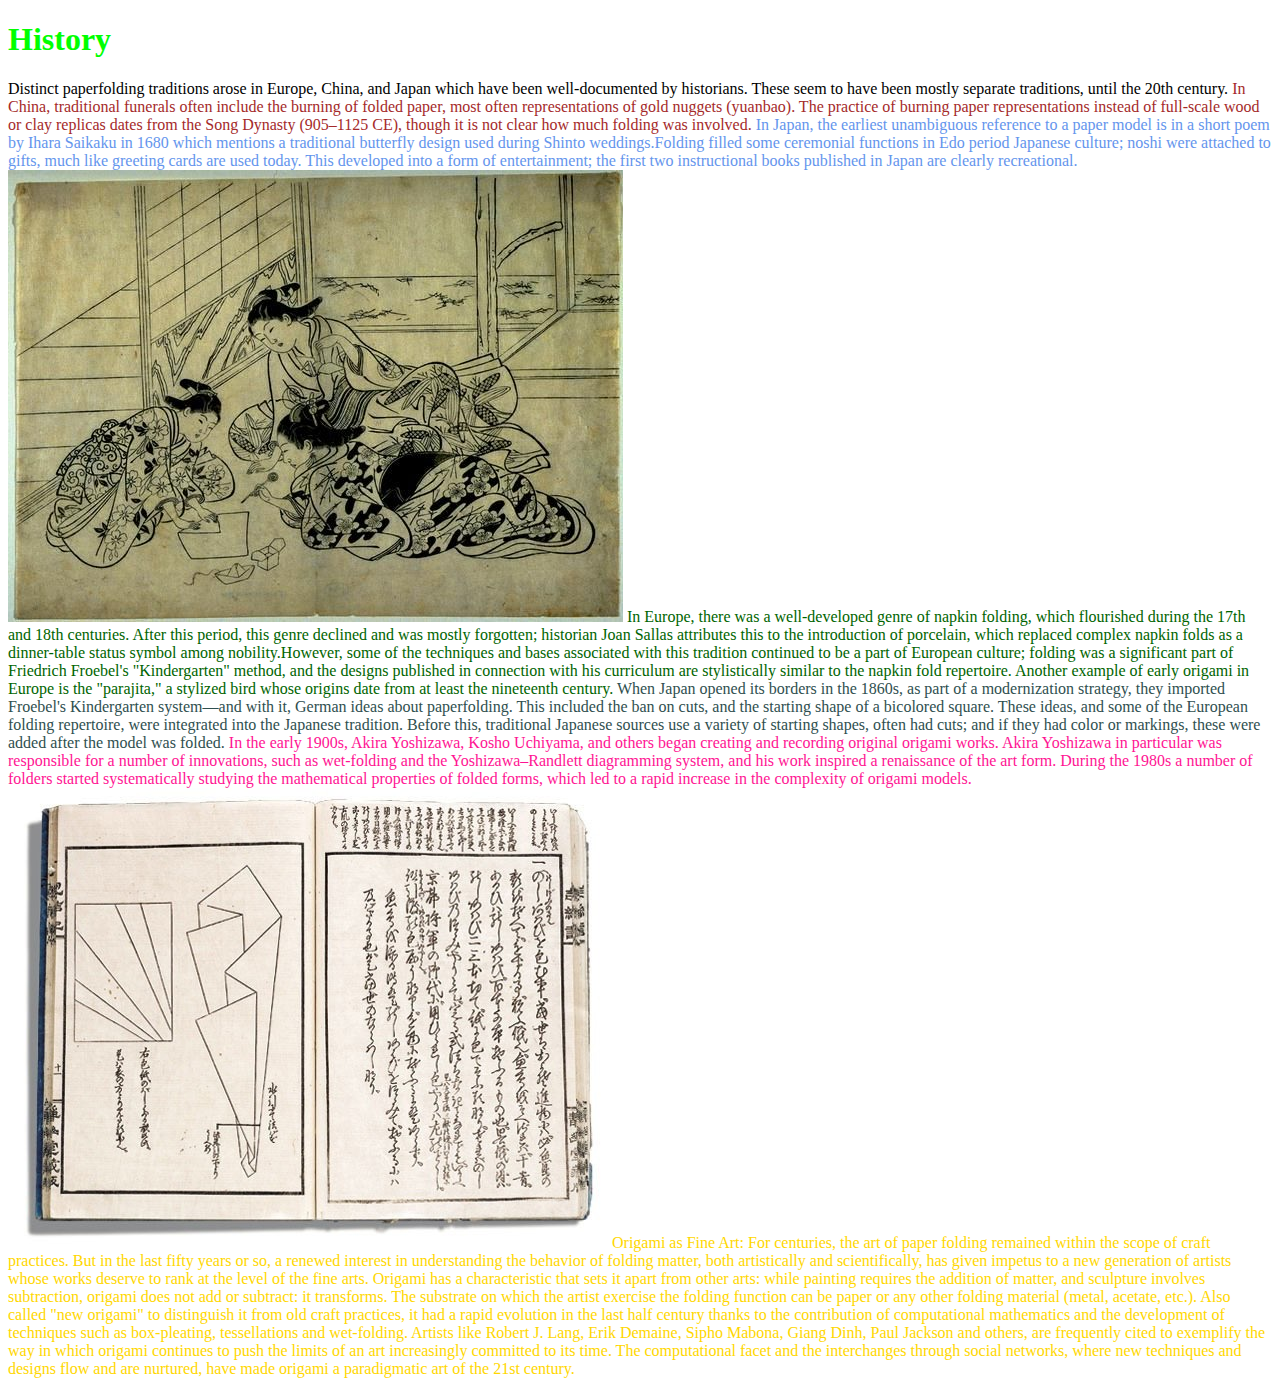
==== History of Origami.html @ cf5fa6bc "Add files via upload" ====
<!DOCTYPE html>
<html>
    <style>
        h1 {
            color :lime
        }
        p1{
            color : black
        }
        p2{
            color: brown
        }
        p3{
            color:cornflowerblue
        }
        p4{
            color:darkgreen
        }
        p5{
            color:darkslategray
        }
        p6{
            color:deeppink
        }
        p7{
            color:gold
        }
    </style>
    <body>
        <h1>
            History
            
        </h1>
        <p1>
            Distinct paperfolding traditions arose in Europe, China, and Japan which have been well-documented by historians. These seem to have been mostly separate traditions, until the 20th century.
        </p1>
        <p2>
            In China, traditional funerals often include the burning of folded paper, most often representations of gold nuggets (yuanbao). The practice of burning paper representations instead of full-scale wood or clay replicas dates from the Song Dynasty (905–1125 CE), though it is not clear how much folding was involved.

        </p2>
        <p3>
            In Japan, the earliest unambiguous reference to a paper model is in a short poem by Ihara Saikaku in 1680 which mentions a traditional butterfly design used during Shinto weddings.Folding filled some ceremonial functions in Edo period Japanese culture; noshi were attached to gifts, much like greeting cards are used today. This developed into a form of entertainment; the first two instructional books published in Japan are clearly recreational.

            <img src="h2.jpg">
        </p3>
        <p4>
            In Europe, there was a well-developed genre of napkin folding, which flourished during the 17th and 18th centuries. After this period, this genre declined and was mostly forgotten; historian Joan Sallas attributes this to the introduction of porcelain, which replaced complex napkin folds as a dinner-table status symbol among nobility.However, some of the techniques and bases associated with this tradition continued to be a part of European culture; folding was a significant part of Friedrich Froebel's "Kindergarten" method, and the designs published in connection with his curriculum are stylistically similar to the napkin fold repertoire. Another example of early origami in Europe is the "parajita," a stylized bird whose origins date from at least the nineteenth century.

        </p4>
        <p5>
            When Japan opened its borders in the 1860s, as part of a modernization strategy, they imported Froebel's Kindergarten system—and with it, German ideas about paperfolding. This included the ban on cuts, and the starting shape of a bicolored square. These ideas, and some of the European folding repertoire, were integrated into the Japanese tradition. Before this, traditional Japanese sources use a variety of starting shapes, often had cuts; and if they had color or markings, these were added after the model was folded.

        </p5>
        <p6>
            In the early 1900s, Akira Yoshizawa, Kosho Uchiyama, and others began creating and recording original origami works. Akira Yoshizawa in particular was responsible for a number of innovations, such as wet-folding and the Yoshizawa–Randlett diagramming system, and his work inspired a renaissance of the art form. During the 1980s a number of folders started systematically studying the mathematical properties of folded forms, which led to a rapid increase in the complexity of origami models.

        <img src="h.jpg">
        </p6>
        <p7>
            Origami as Fine Art: For centuries, the art of paper folding remained within the scope of craft practices. But in the last fifty years or so, a renewed interest in understanding the behavior of folding matter, both artistically and scientifically, has given impetus to a new generation of artists whose works deserve to rank at the level of the fine arts. Origami has a characteristic that sets it apart from other arts: while painting requires the addition of matter, and sculpture involves subtraction, origami does not add or subtract: it transforms. The substrate on which the artist exercise the folding function can be paper or any other folding material (metal, acetate, etc.). Also called "new origami" to distinguish it from old craft practices, it had a rapid evolution in the last half century thanks to the contribution of computational mathematics and the development of techniques such as box-pleating, tessellations and wet-folding. Artists like Robert J. Lang, Erik Demaine, Sipho Mabona, Giang Dinh, Paul Jackson and others, are frequently cited to exemplify the way in which origami continues to push the limits of an art increasingly committed to its time. The computational facet and the interchanges through social networks, where new techniques and designs flow and are nurtured, have made origami a paradigmatic art of the 21st century.
        </p7>
    </body>
</html>
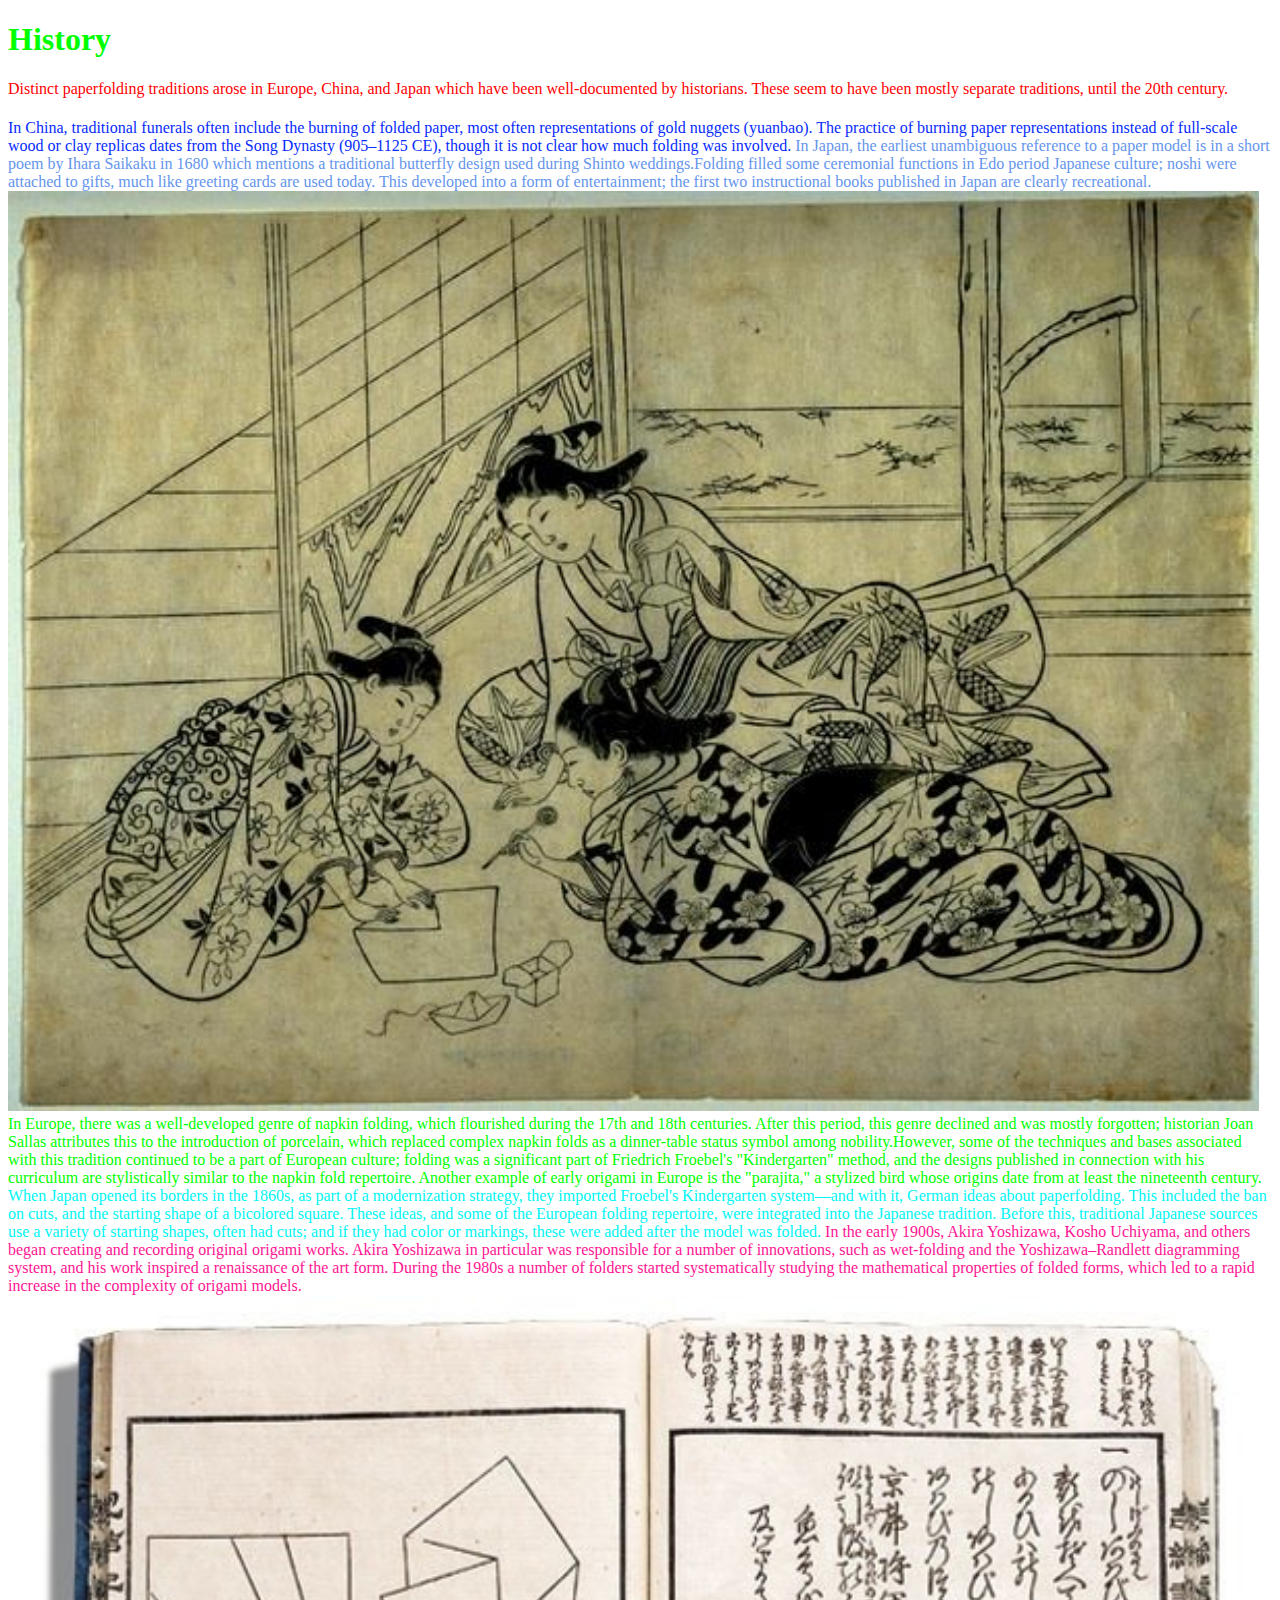
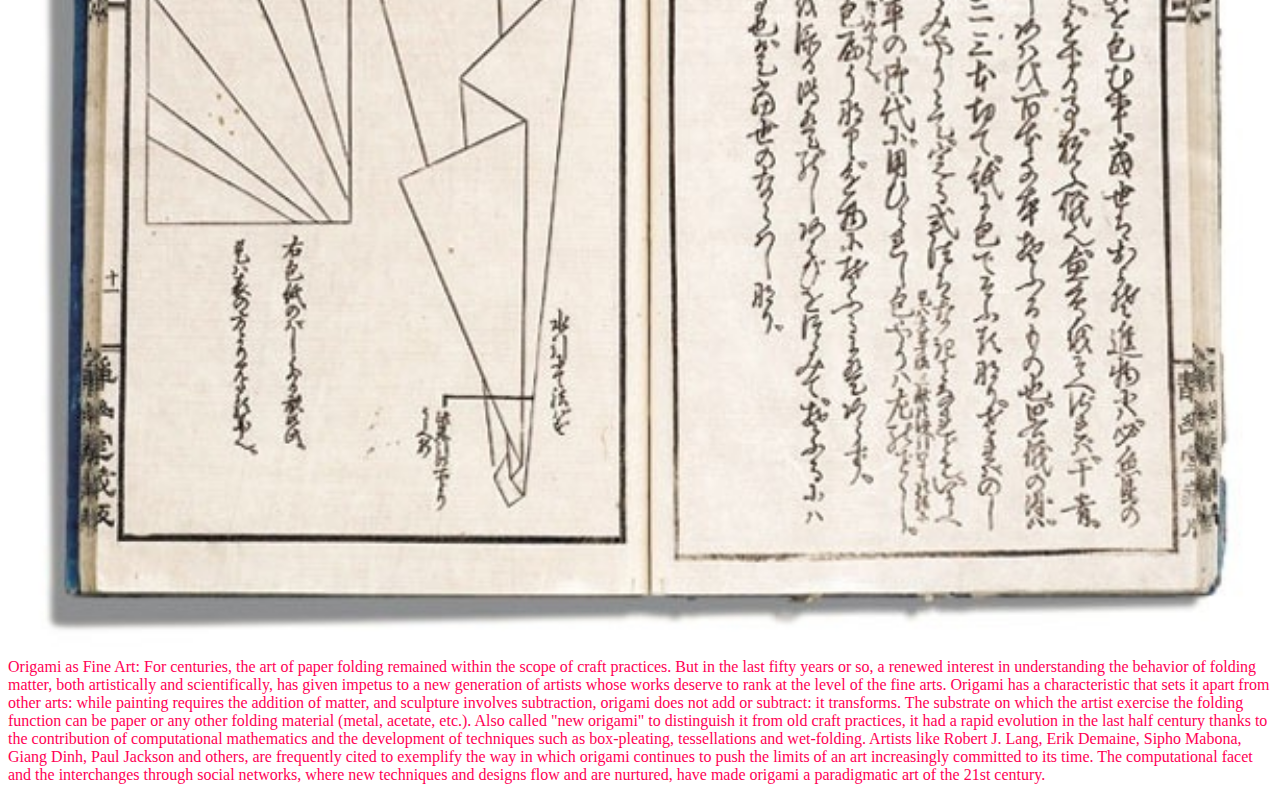
==== commit c152aca3: "Add files via upload" ====
--- a/History of Origami.html
+++ b/History of Origami.html
@@ -2,28 +2,34 @@
 <html>
     <style>
         h1 {
-            color :lime
+            color :#00ff00
         }
         p1{
-            color : black
+            color : #ff0000
         }
         p2{
-            color: brown
+            color: #072cff
         }
         p3{
-            color:cornflowerblue
+            color:#6495ed
         }
         p4{
-            color:darkgreen
+            color:#00ff00
         }
         p5{
-            color:darkslategray
+            color:#00f5f5
         }
         p6{
-            color:deeppink
+            color:#ff1493
         }
         p7{
-            color:gold
+            color:#ff0055
+        }
+        body{
+            background-image:url(https://wallpaperaccess.com/full/781373.jpg) ;
+        }
+        img{
+            width:99%
         }
     </style>
     <body>
@@ -34,6 +40,8 @@
         <p1>
             Distinct paperfolding traditions arose in Europe, China, and Japan which have been well-documented by historians. These seem to have been mostly separate traditions, until the 20th century.
         </p1>
+<h1>
+</h1>
         <p2>
             In China, traditional funerals often include the burning of folded paper, most often representations of gold nuggets (yuanbao). The practice of burning paper representations instead of full-scale wood or clay replicas dates from the Song Dynasty (905–1125 CE), though it is not clear how much folding was involved.
 
